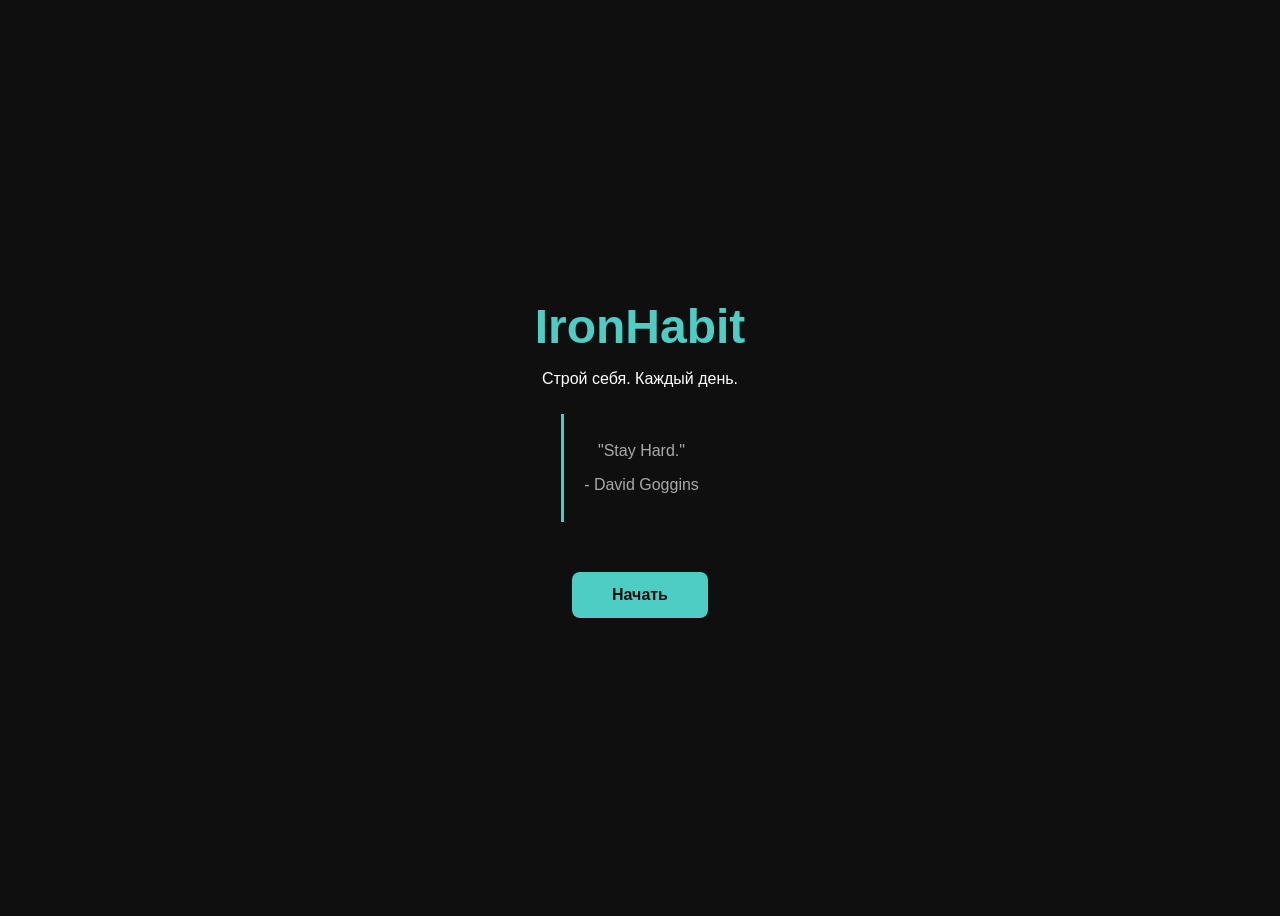
==== index.html @ a6dd1a77 "добавил viewport для мобильных" ====
<!DOCTYPE html>
<html lang="ru">
 <head>
   <meta charset="UTF-8">
   <meta name="viewport" content="width=device-width, initial-scale=1.0">
      <title>IronHabit</title>
    <link rel="stylesheet" href="style.css">
 </head>
 <body class="index-layout">
  <header>
      <h1>IronHabit</h1>
      <p>Строй себя. Каждый день.</p>
  </header>
    <section class="quote-block-home">
      <p>"Stay Hard."</p>
      <p>- David Goggins</p>
  </section>
    <a href="tracker.html" class="btn">Начать</a>
    <script src="script.js"></script>
 </body>
</html>
---- style.css ----
body {
    background-color: #0f0f0f;
    color: #ffffff;
    font-family: Arial, sans-serif;
    text-align: center;
}
h1 {
    font-size: 48px;
    color: #4ecdc4;
    margin: 0;
}
.quote-block {
    margin-top: 40px;
    border-left: 4px solid#4ecdc4;
    padding-left: 20px;
    max-width: 400px;
    margin-left: auto;
    margin-right: auto;
}
.btn {
    display: block;
    margin-top: 40px;
    padding: 14px 40px;
    background-color: #4ecdc4;
    color: #0f0f0f;
    text-decoration: none;
    border-radius: 8px;
    width: fit-content;
    margin-left: auto;
    margin-right: auto;
    font-weight: bold;
}
.add-habit {
    margin-top: 30px;
}

.add-habit input {
    padding: 10px 16px;
    border-radius: 8px;
    border: 2px solid #4ecdc4;
    background-color: #1a1a1a;
    color: #ffffff;
    font-size: 16px;
}

.add-habit button {
    padding: 10px 20px;
    border-radius: 8px;
    border: none;
    background-color: #4ecdc4;
    color: #0f0f0f;
    font-weight: bold;
    font-size: 16px;
    cursor: pointer;
}
.habits-list {
    margin-top: 30px;
}

.habits-card {
    background-color: #1a1a1a;
    border: 2px solid #4ecdc4;
    border-radius: 10px;
    padding: 16px 24px;
    margin-top: 12px;
    width: 400px;
    margin-left: auto;
    margin-right: auto;
    text-align: left;
    font-size: 16px;
    color: #ffffff;
    display: flex;
    align-items: center;
    justify-content: space-between;
}

.done-btn {
    width: 36px;
    height: 36px;
    border-radius: 50%;
    border: 2px solid #4ecdc4;
    background: transparent;
    color: transparent;
    cursor: pointer;
    font-size: 16px;
    font-weight: bold;
    flex-shrink: 0;
}

.delete-btn {
    background-color: #8b0000;
    color: #ffffff;
    border: none;
    border-radius: 8px;
    padding: 6px 12px;
    cursor: pointer;
    font-weight: bold;
}

#xp-bar-container {
    width: 300px;
    height: 10px;
    background-color: #1a1a1a;
    border-radius: 10px;
    margin-top: 8px;
    border: 1px solid #4ecdc4;
    margin-left: auto;
    margin-right: auto;
}

#xp-bar {
    height: 10px;
    width: 0%;
    background-color: #4ecdc4;
    border-radius: 10px;
    transition: width 0.4s;
}

#level {
    font-size: 14px;
    color: #4ecdc4;
    margin-top: 6px;
}

.sidebar {
    width: 200px;
    min-height: 100vh;
    background-color: #0a0a0a;
    border-right: 1px solid #222;
    padding: 30px 20px;
    display: flex;
    flex-direction: column;
    gap: 30px;
    position: fixed;
    left: 0;
    top: 0;
}

.sidebar h2 {
    color: #4ecdc4;
    font-size: 20px;
}

.sidebar nav {
    display: flex;
    flex-direction: column;
    gap: 12px;
}

.sidebar nav a {
    color: #aaaaaa;
    text-decoration: none;
    font-size: 15px;
}

.sidebar nav a:hover {
    color: #4ecdc4;
}

.main-content {
    margin-left: 220px;
    width: 100%;
    padding: 40px 20px;
    text-align: center;
}

.modal {
    display: none;
    position: fixed;
    top: 0;
    left: 0;
    width: 100%;
    height: 100%;
    background-color: rgba(0, 0, 0, 0.7);
    z-index: 1000;
    justify-content: center;
    align-items: center;
}

.modal-content {
    background-color: #1a1a1a;
    border: 1px solid #4ecdc4;
    border-radius: 12px;
    padding: 30px;
    max-width: 600px;
    width: 90%;
    position: relative;
}

.modal-content p {
    text-align: left;
    padding-left: 20px;
    display: flex;
    align-items: center;
    gap: 8px;
}

.modal-content p span {
    vertical-align: middle;
    line-height: 1;
}

.modal-close {
    position: absolute;
    top: 12px;
    right: 12px;
    background: #8b0000;
    border: none;
    color: #fff;
    width: 28px;
    height: 28px;
    border-radius: 6px;
    cursor: pointer;
    font-size: 14px;
    font-weight: bold;
}

.tracker-layout {
    display: flex;
    flex-direction: row;
    min-height: 100vh;
}

.index-layout {
    display: flex;
    flex-direction: column;
    align-items: center;
    justify-content: center;
    min-height: 100vh;
}

.achievement {
    display: none;
    position: fixed;
    bottom: 30px;
    right: 30px;
    background: #1a1a1a;
    border: 2px solid #4ecdc4;
    border-radius: 12px;
    padding: 16px 24px;
    font-size: 16px;
    font-weight: bold;
    z-index: 999;
}

.achievement-label {
    font-size: 11px;
    color: #4ecdc4;
    text-transform: uppercase;
    letter-spacing: 2px;
    display: block;
    margin-bottom: 6px;
    text-align: center;
}

.achievements-list {
    display: flex;
    flex-direction: column;
    gap: 12px;
    margin-top: 20px;
}

.ach-card {
    display: flex;
    align-items: center;
    gap: 16px;
    padding: 16px 20px;
    border-radius: 12px;
    border: 2px solid #222;
    background: #1a1a1a;
}

.ach-card.unlocked {
    border-color: #4ecdc4;
}

.ach-card.locked {
    opacity: 0.4;
}

.ach-icon {
    font-size: 32px;
}

.ach-name {
    font-size: 16px;
    font-weight: bold;
    color: #fff;
}

.ach-desc {
    font-size: 13px;
    color: #aaa;
    margin-top: 4px;
}

.quote-block {
    text-align: center;
    padding: 12px 20px;
    margin: 10px auto;
    border-left: 3px solid #4ecdc4;
    background-color: rgba(78, 205, 196, 0.05);
    border-radius: 6px;
    font-size: italic;
    color: #aaa;
    max-width: 500px;
}

.quote-block-home {
    text-align: center;
    padding: 12px 20px;
    margin: 10px auto;
    border-left: 3px solid #4ecdc4;
    font-size: italic;
    color: #aaa;
    max-width: 500px;
}
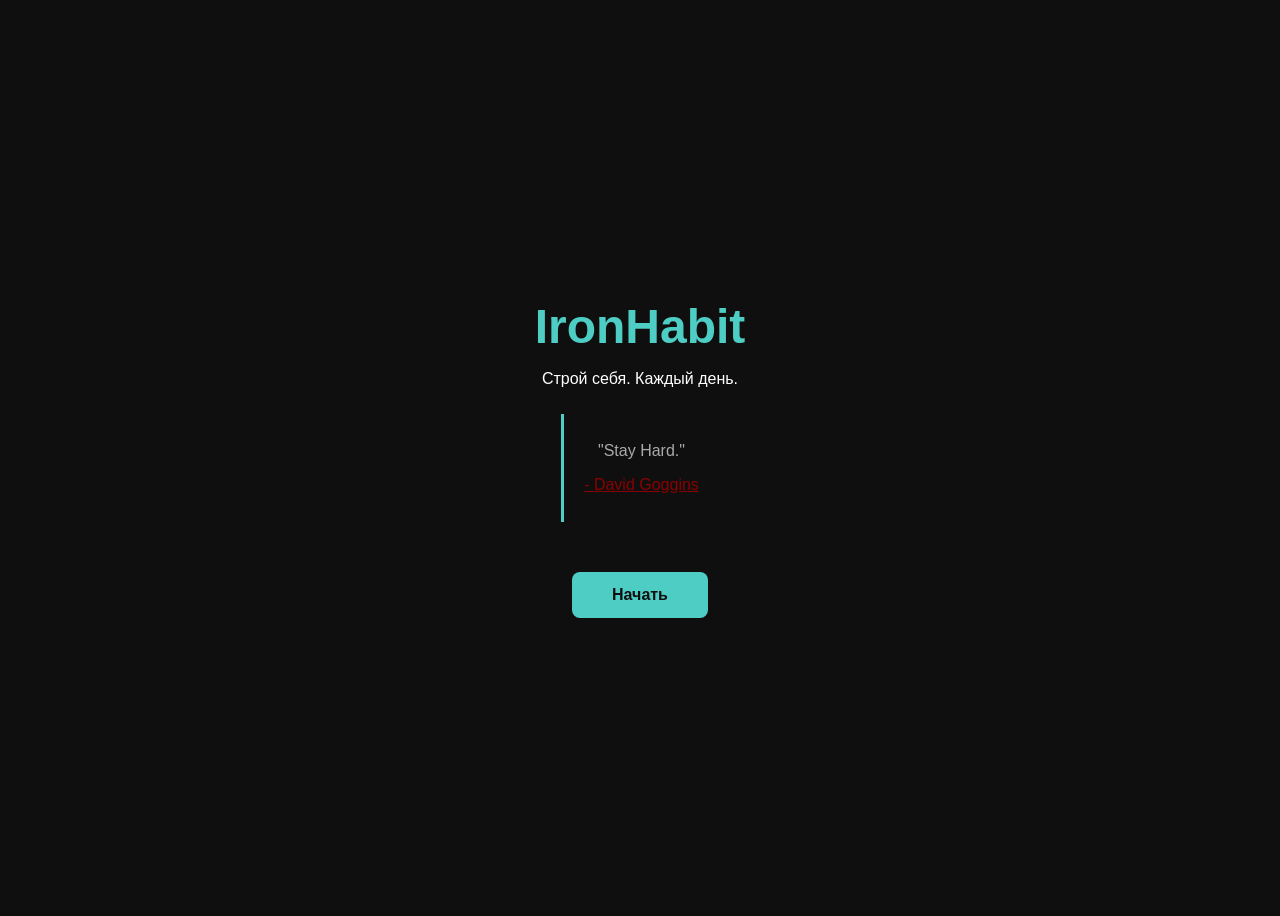
==== commit f331fd58: "fix: определение языка ссылки, центровка модалки, исправлены ошибки скрипта" ====
--- a/index.html
+++ b/index.html
@@ -1,10 +1,22 @@
 <!DOCTYPE html>
 <html lang="ru">
  <head>
+  
+  <!-- Google tag (gtag.js) -->
+<script async src="https://www.googletagmanager.com/gtag/js?id=G-P31D7NJDYB"></script>
+<script>
+  window.dataLayer = window.dataLayer || [];
+  function gtag(){dataLayer.push(arguments);}
+  gtag('js', new Date());
+
+  gtag('config', 'G-P31D7NJDYB');
+</script>
+
    <meta charset="UTF-8">
    <meta name="viewport" content="width=device-width, initial-scale=1.0">
       <title>IronHabit</title>
     <link rel="stylesheet" href="style.css">
+    <link rel="icon" href="favicon-32x32.png">
  </head>
  <body class="index-layout">
   <header>
@@ -13,7 +25,7 @@
   </header>
     <section class="quote-block-home">
       <p>"Stay Hard."</p>
-      <p>- David Goggins</p>
+      <p><a id="goggins-link" target="_blank" style="color:#8b0000;">- David Goggins</a></p>
   </section>
     <a href="tracker.html" class="btn">Начать</a>
     <script src="script.js"></script>
--- a/style.css
+++ b/style.css
@@ -85,16 +85,21 @@
     font-size: 16px;
     font-weight: bold;
     flex-shrink: 0;
+    display: flex;
+    align-items: center;
+    justify-content: center;
 }
 
 .delete-btn {
-    background-color: #8b0000;
     color: #ffffff;
     border: none;
     border-radius: 8px;
-    padding: 6px 12px;
+    padding: 6px 8px;
     cursor: pointer;
     font-weight: bold;
+    display: flex;
+    align-items: center;
+    justify-content: center;
 }
 
 #xp-bar-container {
@@ -123,7 +128,7 @@
 }
 
 .sidebar {
-    width: 200px;
+    width: 260px;
     min-height: 100vh;
     background-color: #0a0a0a;
     border-right: 1px solid #222;
@@ -132,8 +137,8 @@
     flex-direction: column;
     gap: 30px;
     position: fixed;
+    top: 0;
     left: 0;
-    top: 0;
 }
 
 .sidebar h2 {
@@ -145,6 +150,7 @@
     display: flex;
     flex-direction: column;
     gap: 12px;
+    align-items: center;
 }
 
 .sidebar nav a {
@@ -193,6 +199,18 @@
     display: flex;
     align-items: center;
     gap: 8px;
+}
+
+.modal-content p.centered {
+    display: block;
+    text-align: center;
+    padding-left: 0;
+}
+
+.modal-content td {
+    padding: 6px 2px;
+    vertical-align: middle;
+    text-align: left;
 }
 
 .modal-content p span {
@@ -213,6 +231,14 @@
     cursor: pointer;
     font-size: 14px;
     font-weight: bold;
+    display: flex;
+    align-items: center;
+    justify-content: center;
+    background-image: url('icons/icons8-close-white-100.png');
+    background-size: 23px 23px;
+    background-repeat: no-repeat;
+    background-position: center;
+    color: transparent;
 }
 
 .tracker-layout {
@@ -314,4 +340,75 @@
     font-size: italic;
     color: #aaa;
     max-width: 500px;
+}
+
+@media (max-width: 600px) {
+    .main-content {
+        margin-left: 0;
+        width: 100%;
+        padding-top: 60px;
+        padding: 60px 10px 10px 10px !important;
+    }
+    .topbar {
+        position: fixed;
+        top: 0;
+        left: 0;
+        width: 100%;
+        display: flex;
+        align-items: center;
+        gap: 14px;
+        padding: 12px 16px;
+        background: #111;
+        border-bottom: 1px solid #4ecdc4;
+        z-index: 100;
+    }
+    .topbar span {
+        color: #4ecdc4;
+        font-weight: bold;
+    }
+    .burger {
+        background: none;
+        border: none;
+        color: #4ecdc4;
+        font-size: 26px;
+        cursor: pointer;
+    }
+    .overlay {
+        display: none;
+        position: fixed;
+        top: 0; left: 0;
+        width: 100%; height: 100%;
+        background: rgba(0, 0, 0, 0.5);
+        z-index: 10;
+    }
+    .overlay.open {display: block; }
+    .sidebar {   
+        position: fixed !important;
+        top: 0; left: -260px !important;
+        width: 260px !important;
+        max-width: 260px !important;
+        height: 100% !important;
+        z-index: 20 !important;
+        transition: left 0.3s ease !important;
+        overflow: visible !important;
+        left: -300px !important;
+    }
+    .sidebar.open {
+        left: 0 !important;
+        pointer-events: auto !important;
+    }
+    .habits-list {
+        padding: 0;
+    }
+    .habit-card {
+        box-sizing: border-box;
+        width: 100%;
+    }
+    .habits-card {
+        width: 100%;
+        box-sizing: border-box;
+    }
+    body {
+        overflow-x: hidden;
+    }
 }
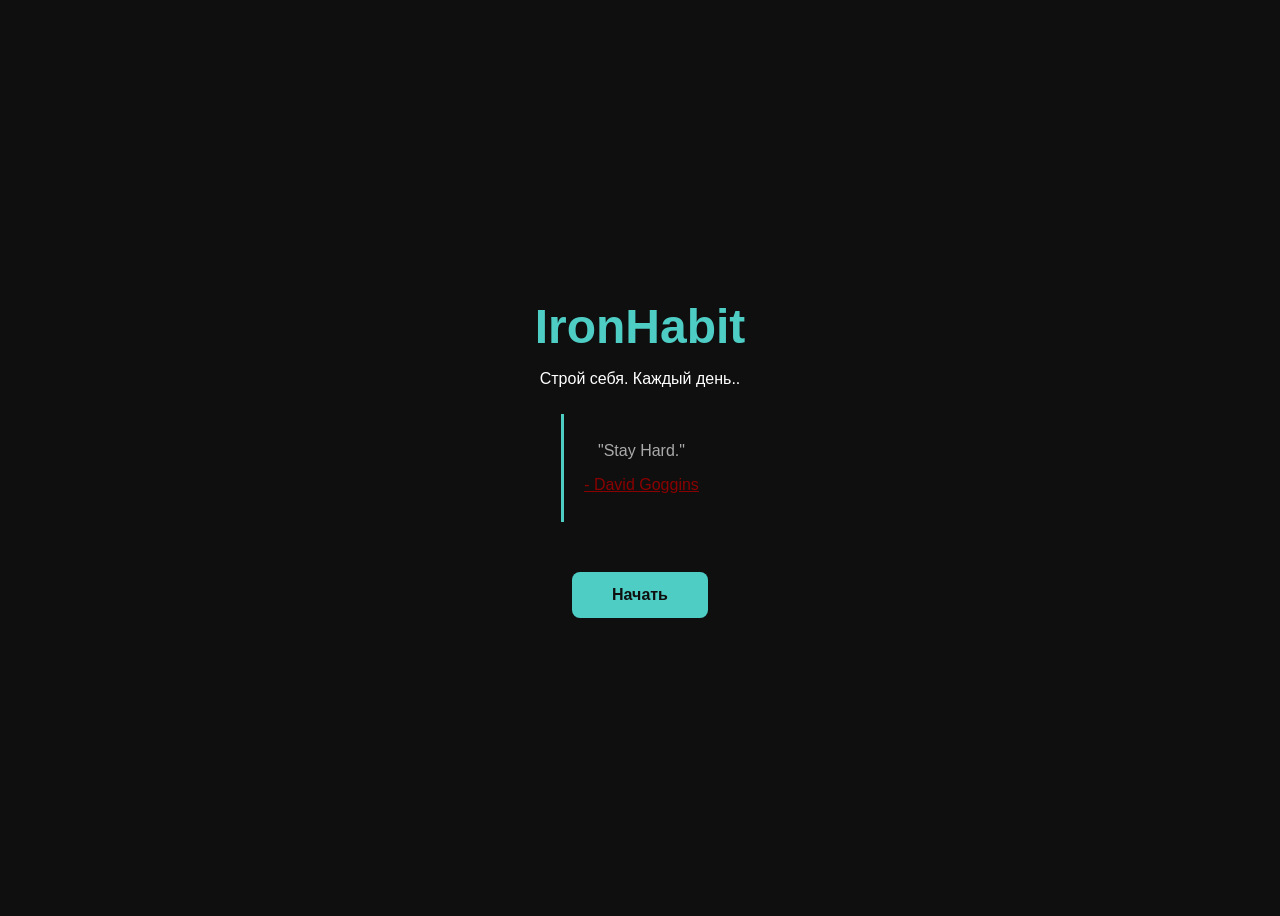
==== commit 9d179680: "проверка работы на new нотуе" ====
--- a/index.html
+++ b/index.html
@@ -21,11 +21,11 @@
  <body class="index-layout">
   <header>
       <h1>IronHabit</h1>
-      <p>Строй себя. Каждый день.</p>
+      <p>Строй себя. Каждый день..</p>
   </header>
     <section class="quote-block-home">
       <p>"Stay Hard."</p>
-      <p><a id="goggins-link" target="_blank" style="color:#8b0000;">- David Goggins</a></p>
+      <p><a id="goggins-link" href="https://www.google.com/search?q=David+Goggins" target="_blank" style="color:#8b0000;">- David Goggins</a></p>
   </section>
     <a href="tracker.html" class="btn">Начать</a>
     <script src="script.js"></script>
--- a/style.css
+++ b/style.css
@@ -260,13 +260,21 @@
     position: fixed;
     bottom: 30px;
     right: 30px;
-    background: #1a1a1a;
+    background: #000000;
     border: 2px solid #4ecdc4;
     border-radius: 12px;
-    padding: 16px 24px;
+    padding: 12px 24px;
     font-size: 16px;
     font-weight: bold;
     z-index: 999;
+    min-height: 75px;
+    flex-direction: column;
+    align-items: stretch;
+    justify-content: center;
+}
+
+#achievement-text {
+    text-align: center;
 }
 
 .achievement-label {
@@ -275,7 +283,7 @@
     text-transform: uppercase;
     letter-spacing: 2px;
     display: block;
-    margin-bottom: 6px;
+    margin-bottom: 10px;
     text-align: center;
 }
 
@@ -411,4 +419,9 @@
     body {
         overflow-x: hidden;
     }
+    #goggins-link {
+        position: relative;
+        z-index: 10;
+        pointer-events: auto;
+    }
 }
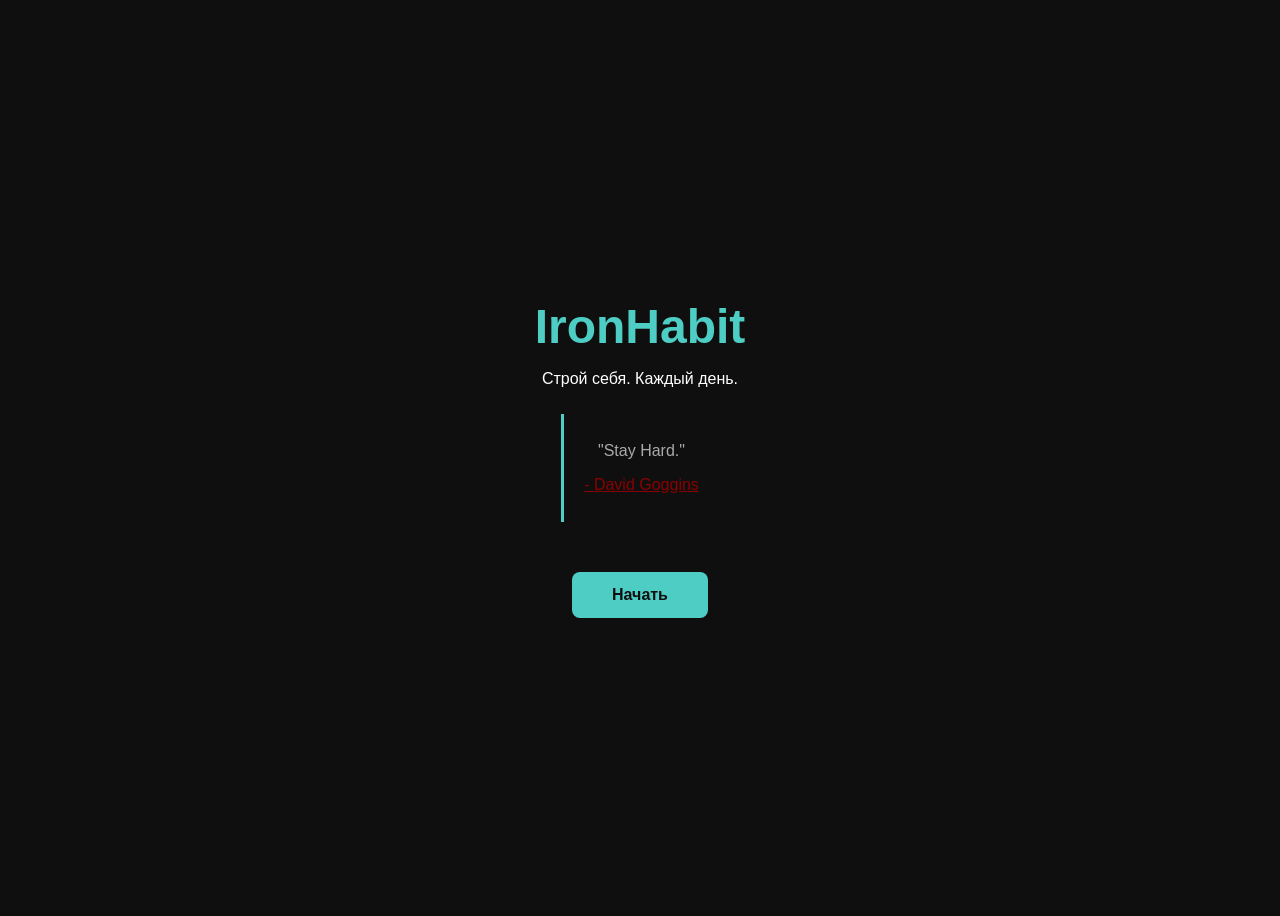
==== commit 0a56edbf: "вернул изменение" ====
--- a/index.html
+++ b/index.html
@@ -21,7 +21,7 @@
  <body class="index-layout">
   <header>
       <h1>IronHabit</h1>
-      <p>Строй себя. Каждый день..</p>
+      <p>Строй себя. Каждый день.</p>
   </header>
     <section class="quote-block-home">
       <p>"Stay Hard."</p>
